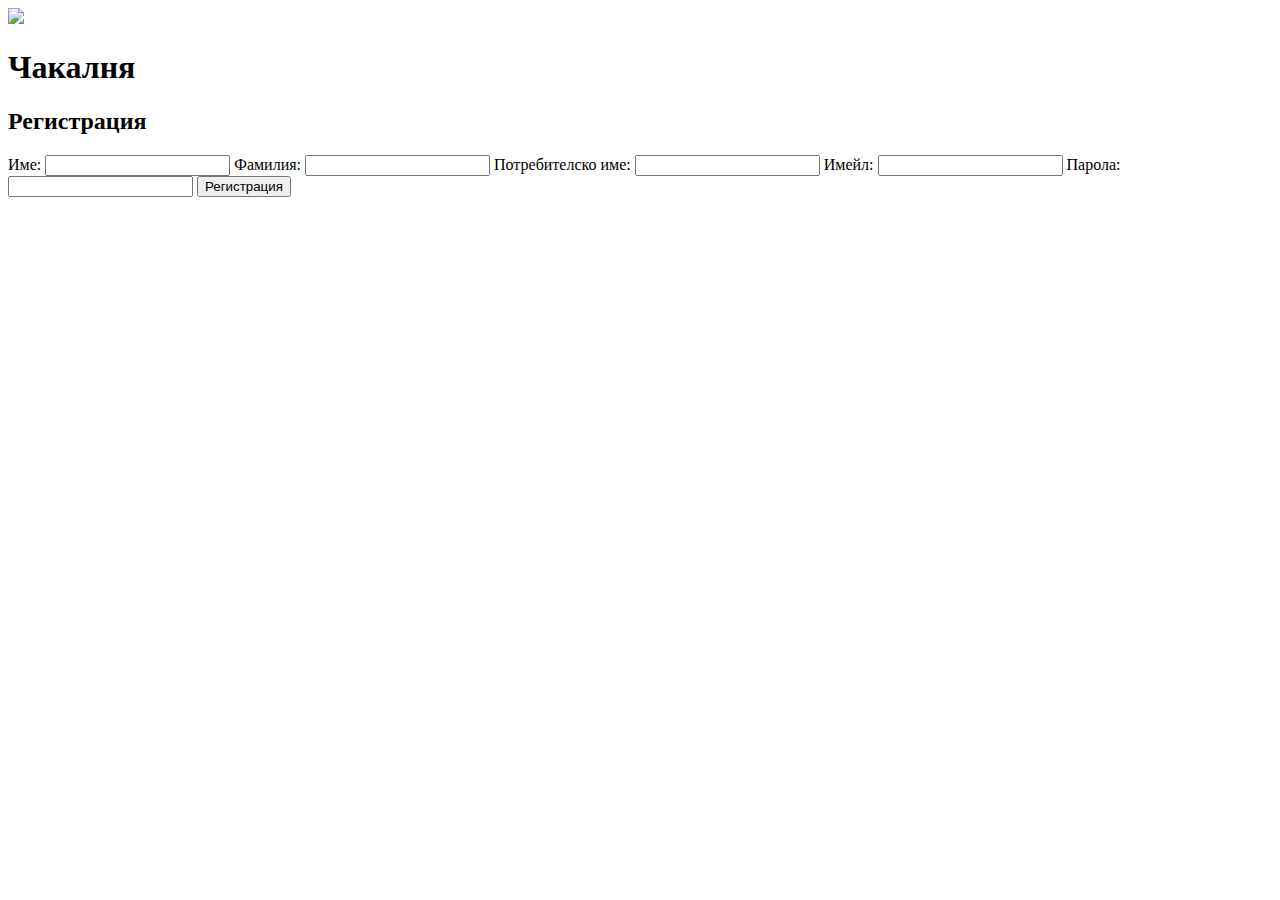
==== frontend/queue/queue.html @ 82895399 "ijsd" ====
<!DOCTYPE html>
<html lang="en">
<head>
    <meta charset="UTF-8">
    <meta http-equiv="X-UA-Compatible" content="IE=edge">
    <meta name="viewport" content="width=device-width, initial-scale=1.0">
    <title>Чакалня</title>
    <link rel="stylesheet" href="./css/style.css">
    <script defer src="./js/events.js"></script>
</head>
<body>
    <header>
        <img id="logo" src="./img/pagelogo.png">
        <h1>Чакалня</h1>
    </header>
    <article>
        <form id="registration-form">
            <h2>Регистрация</h2>
            <label for="first-name">Име:</label>
            <input id="first-name">

            <label for="last-name">Фамилия:</label>
            <input id="last-name">

            <label for="username">Потребителско име:</label>
            <input id="username">

            <label for="email">Имейл:</label>
            <input id="email">

            <label for="password">Парола:</label>
            <input id="password" type="password">

            <button id="register-button">Регистрация</button>
        </form>
    </article>
</body>
</html>
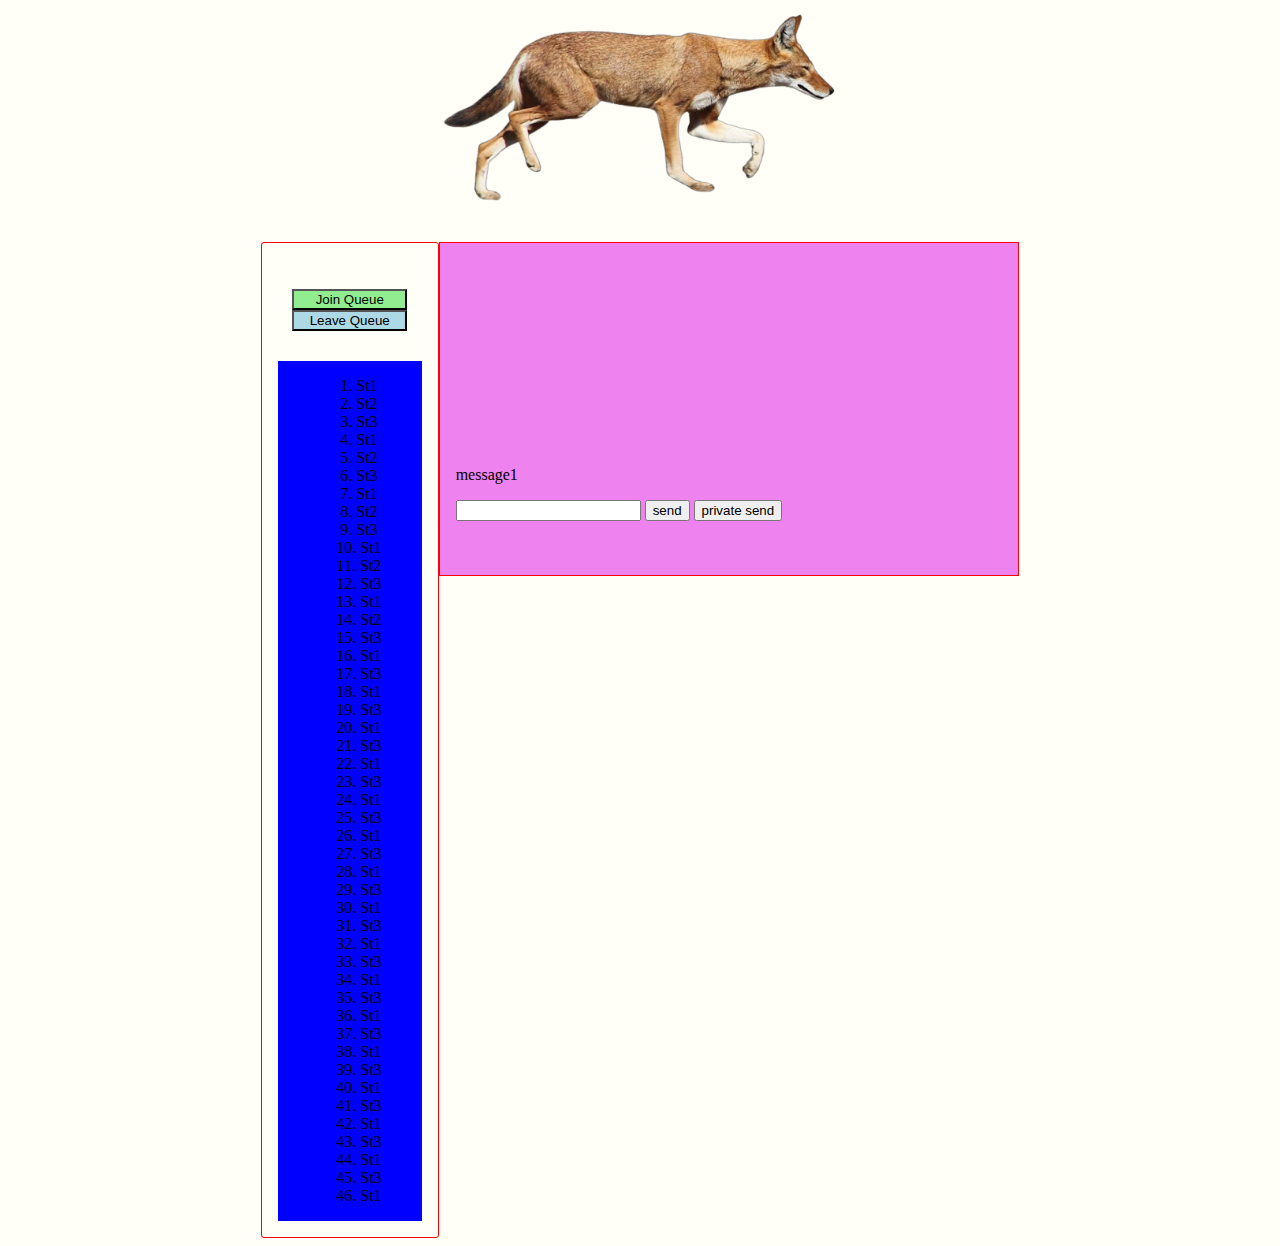
==== commit fd53e646: "queue page almost ready" ====
--- a/frontend/queue/queue.html
+++ b/frontend/queue/queue.html
@@ -1,38 +1,90 @@
 <!DOCTYPE html>
 <html lang="en">
+
 <head>
     <meta charset="UTF-8">
     <meta http-equiv="X-UA-Compatible" content="IE=edge">
     <meta name="viewport" content="width=device-width, initial-scale=1.0">
     <title>Чакалня</title>
-    <link rel="stylesheet" href="./css/style.css">
+    <link rel="stylesheet" href="./css/queue.css">
     <script defer src="./js/events.js"></script>
 </head>
+
 <body>
     <header>
         <img id="logo" src="./img/pagelogo.png">
-        <h1>Чакалня</h1>
     </header>
-    <article>
-        <form id="registration-form">
-            <h2>Регистрация</h2>
-            <label for="first-name">Име:</label>
-            <input id="first-name">
+    <section id="newsect">
 
-            <label for="last-name">Фамилия:</label>
-            <input id="last-name">
+        <article class="child">
 
-            <label for="username">Потребителско име:</label>
-            <input id="username">
+            <section id="buttons">
+                <button id="join-button">Join Queue</button>
+                <button id="leave-button">Leave Queue</button>
+            </section>
+            <section id="queue">
+                <ol>
+                    <li>St1</li>
+                    <li>St2</li>
+                    <li>St3</li>
 
-            <label for="email">Имейл:</label>
-            <input id="email">
+                    <li>St1</li>
+                    <li>St2</li>
+                    <li>St3</li>
+                    <li>St1</li>
+                    <li>St2</li>
+                    <li>St3</li>
+                    <li>St1</li>
+                    <li>St2</li>
+                    <li>St3</li>
+                    <li>St1</li>
+                    <li>St2</li>
+                    <li>St3</li>
+                    <li>St1</li>
+                    <li>St3</li>
+                    <li>St1</li>
+                    <li>St3</li>
+                    <li>St1</li>
+                    <li>St3</li>
+                    <li>St1</li>
+                    <li>St3</li>
+                    <li>St1</li>
+                    <li>St3</li>
+                    <li>St1</li>
+                    <li>St3</li>
+                    <li>St1</li>
+                    <li>St3</li>
+                    <li>St1</li>
+                    <li>St3</li>
+                    <li>St1</li>
+                    <li>St3</li>
+                    <li>St1</li>
+                    <li>St3</li>
+                    <li>St1</li>
+                    <li>St3</li>
+                    <li>St1</li>
+                    <li>St3</li>
+                    <li>St1</li>
+                    <li>St3</li>
+                    <li>St1</li>
+                    <li>St3</li>
+                    <li>St1</li>
+                    <li>St3</li>
+                    <li>St1</li>
+                </ol>
+            </section>
 
-            <label for="password">Парола:</label>
-            <input id="password" type="password">
+        </article>
+        <section id="chatroom" class="child">
+            <section id="messages">
+                <p>message1</p>
+            </section>
+            <input type="text" name="" id="">
+            <button>send</button>
+            <button>private send</button>
+        </section>
 
-            <button id="register-button">Регистрация</button>
-        </form>
-    </article>
+    </section>
 </body>
+
 </html>--- a/frontend/queue/css/queue.css
+++ b/frontend/queue/css/queue.css
@@ -0,0 +1,93 @@
+body {
+    background-color: rgb(255, 254, 247);
+    display: flex;
+    flex-direction: column;
+    align-items: center;
+    align-content:space-between;
+    justify-content: space-between;
+    
+}
+
+ol {
+    
+    justify-content: center;
+    align-content: center;
+    align-items: center;
+    display:flex;
+    flex-direction: column;
+    column-rule-style: solid;
+    list-style-position: inside;
+    height: fit-content;
+    margin-left: -15%;
+}
+
+article {
+    text-align: center;
+    border: 1px black solid;
+    border-radius: 3px;
+}
+
+#chatroom {
+    background-color: violet;
+    height: 300px;
+    width: 700px;
+}
+
+.child {
+    display: inline-block;
+    border: 1px solid red;
+    padding: 1rem 1rem;
+    vertical-align: top;
+}
+
+#queue {
+    justify-content: center;
+    align-content: center;
+    align-items: center;
+    display:flex;
+    background-color: blue;
+    min-height: fit-content;
+}
+
+#whole {
+    display: inline-block;
+}
+
+#logo {
+    height: 200px;
+    width: auto;
+    margin-bottom:30px;
+}
+
+button#register-button{
+    background-color: green;
+}
+
+#buttons {
+    margin-top: 30px;
+    margin-bottom: 30px;
+}
+
+#join-button {
+    background-color: lightgreen;
+    width: 80%;
+}
+
+#leave-button {
+    background-color: lightblue;
+    width: 80%;
+}
+
+#messages {
+    padding-top: 35%;
+}
+
+#newsect {
+    display: flex;
+    justify-content: space-between;
+    flex-wrap: nowrap;
+    flex-direction: row;
+    align-items: stretch;
+    width: 60%;
+    min-width: 600px;
+}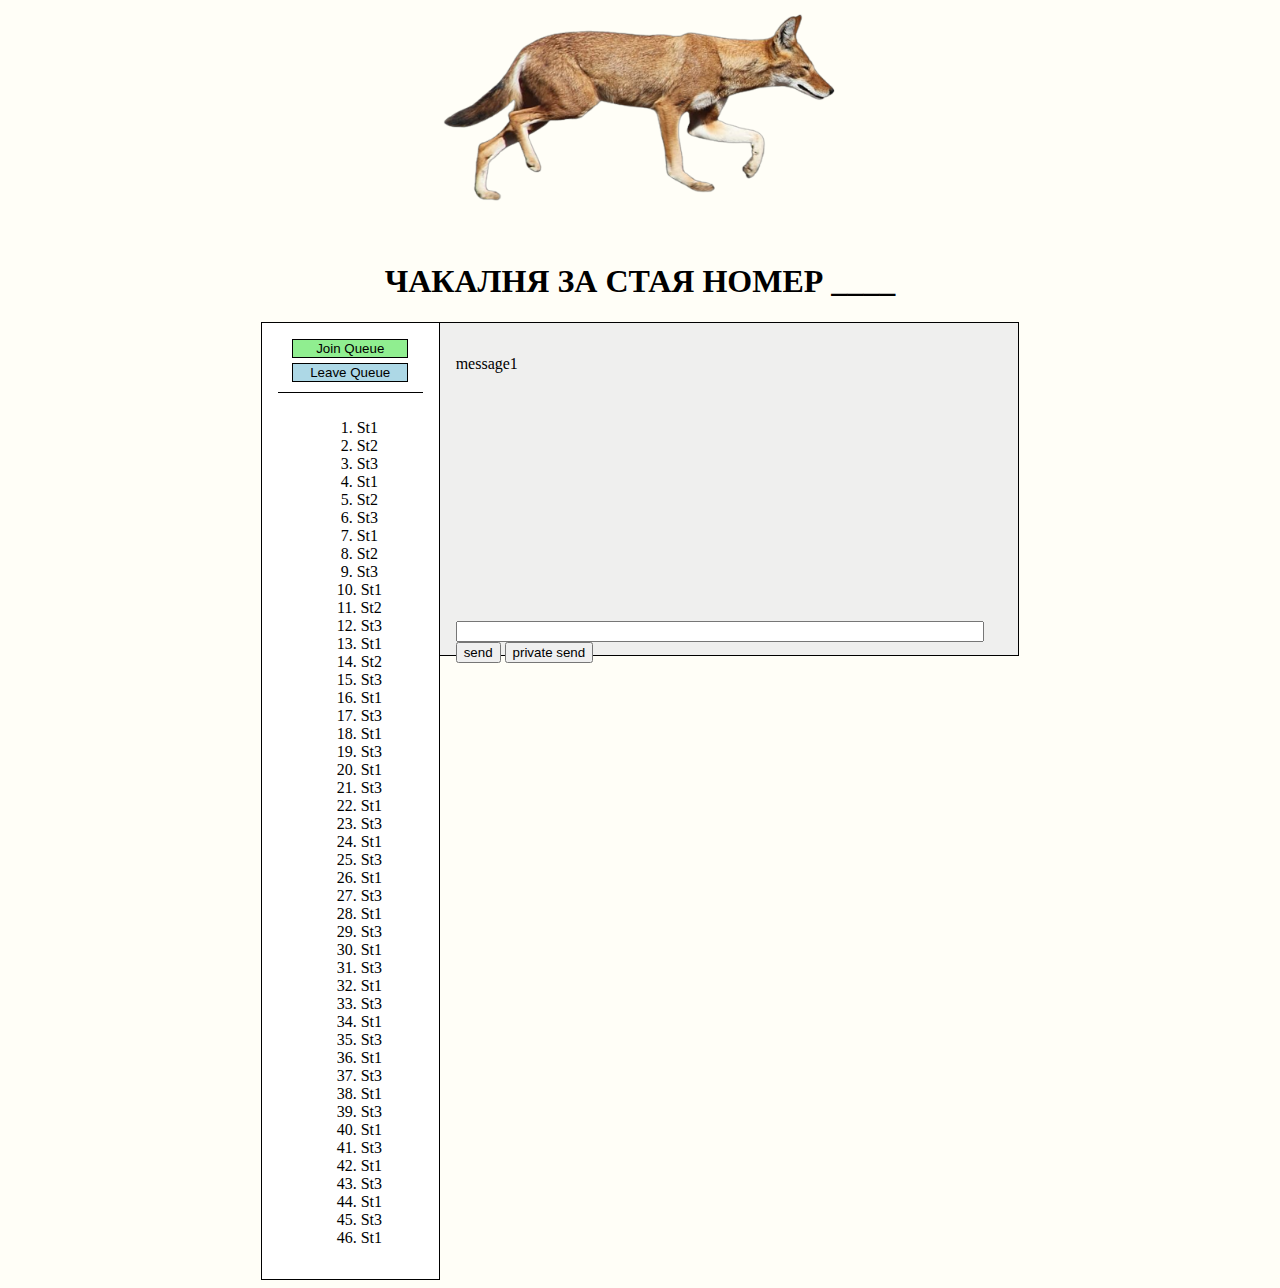
==== commit 977109f8: "fixed css for que waiting room" ====
--- a/frontend/queue/queue.html
+++ b/frontend/queue/queue.html
@@ -14,6 +14,7 @@
     <header>
         <img id="logo" src="./img/pagelogo.png">
     </header>
+    <h1>ЧАКАЛНЯ ЗА СТАЯ НОМЕР ____</h1>
     <section id="newsect">
 
         <article class="child">
@@ -76,12 +77,15 @@
 
         </article>
         <section id="chatroom" class="child">
-            <section id="messages">
-                <p>message1</p>
-            </section>
-            <input type="text" name="" id="">
-            <button>send</button>
-            <button>private send</button>
+            <section id="chatroom-content">
+                <section id="messages">
+                    <p>message1</p>
+                </section>
+                <input type="text" name="" id="input-to-chat">
+                <button>send</button>
+                <button>private send</button>
+            <section>
+
         </section>
 
     </section>
--- a/frontend/queue/css/queue.css
+++ b/frontend/queue/css/queue.css
@@ -23,19 +23,22 @@
 
 article {
     text-align: center;
-    border: 1px black solid;
-    border-radius: 3px;
+    background-color: white;
+    border: 1px solid black;
 }
 
 #chatroom {
-    background-color: violet;
+    background-color: rgb(235 235 235 / 81%);
+    border: 1px solid black;
+    border-left: 0px solid white;
     height: 300px;
-    width: 700px;
+    width: 680px;
 }
-
+#input-to-chat {
+    width: 520px;
+}
 .child {
     display: inline-block;
-    border: 1px solid red;
     padding: 1rem 1rem;
     vertical-align: top;
 }
@@ -45,7 +48,7 @@
     align-content: center;
     align-items: center;
     display:flex;
-    background-color: blue;
+    border-radius: 10px;
     min-height: fit-content;
 }
 
@@ -64,24 +67,29 @@
 }
 
 #buttons {
-    margin-top: 30px;
-    margin-bottom: 30px;
+    margin-bottom: 10px;
+    border-bottom: 1px solid black;
 }
 
 #join-button {
+
+    border: 1px solid black;
     background-color: lightgreen;
     width: 80%;
 }
 
 #leave-button {
+    
+    border: 1px solid black;
     background-color: lightblue;
     width: 80%;
+    margin-bottom: 10px;
+    margin-top: 5px;
 }
 
-#messages {
-    padding-top: 35%;
+p{
+    height: 250px;
 }
-
 #newsect {
     display: flex;
     justify-content: space-between;
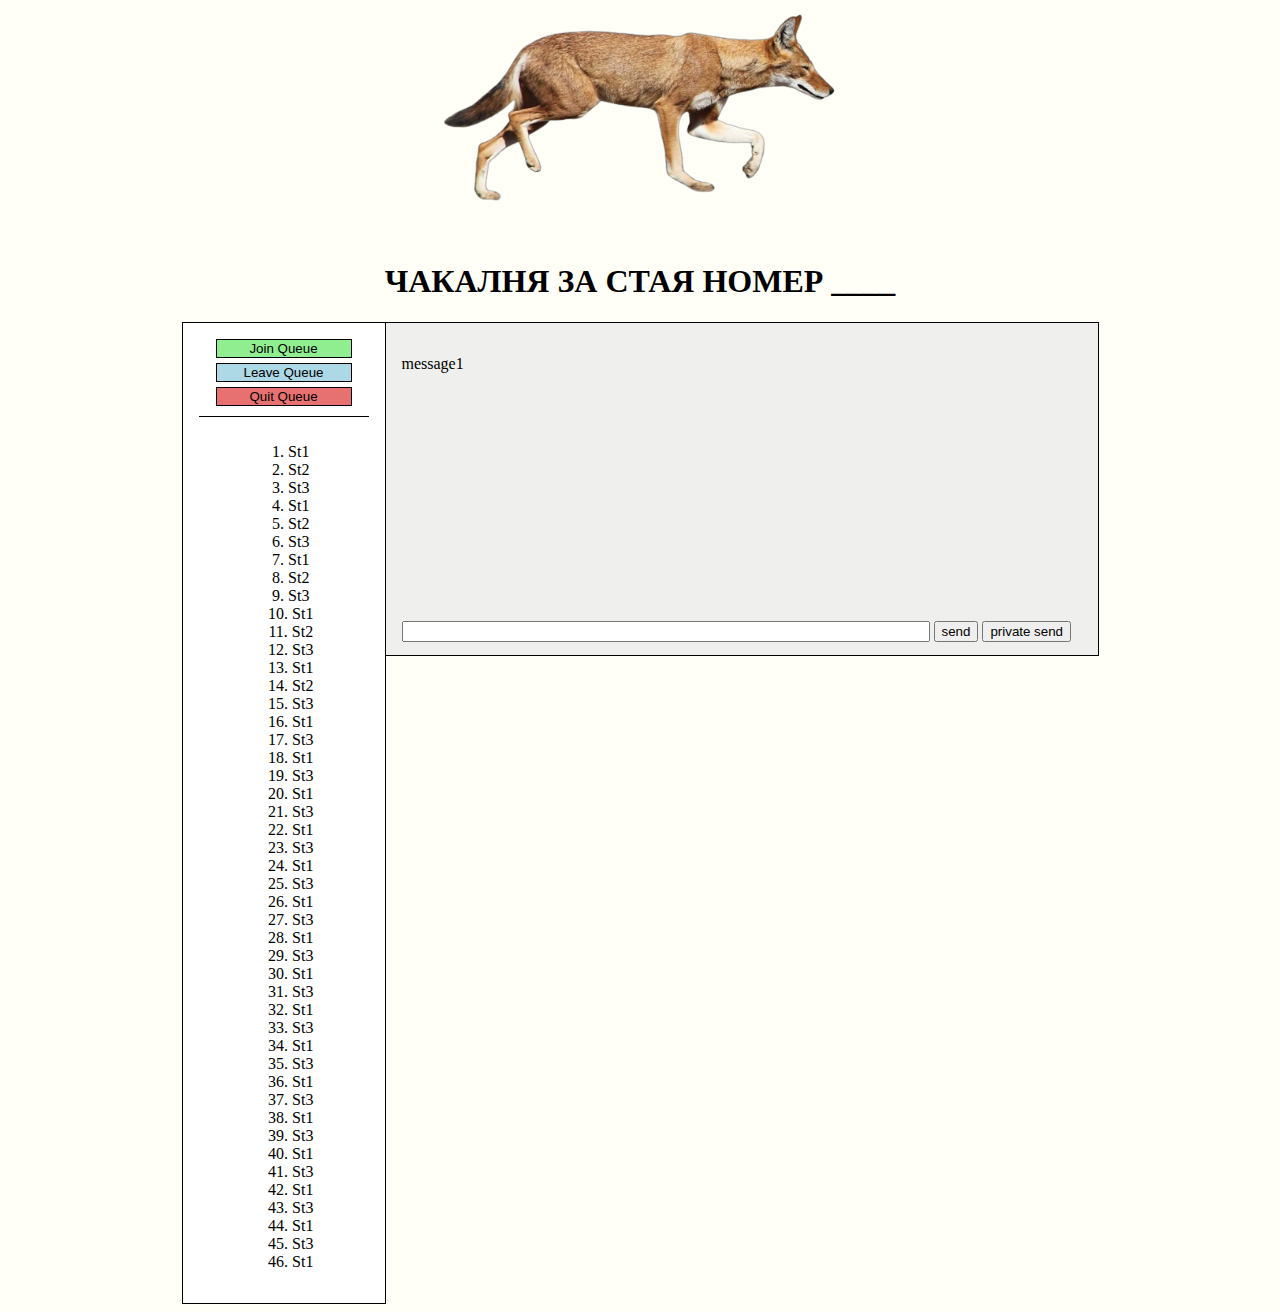
==== commit b233517a: ".." ====
--- a/frontend/queue/queue.html
+++ b/frontend/queue/queue.html
@@ -22,6 +22,7 @@
             <section id="buttons">
                 <button id="join-button">Join Queue</button>
                 <button id="leave-button">Leave Queue</button>
+                <button id="quit-button">Quit Queue</button>
             </section>
             <section id="queue">
                 <ol>
--- a/frontend/queue/css/queue.css
+++ b/frontend/queue/css/queue.css
@@ -25,6 +25,7 @@
     text-align: center;
     background-color: white;
     border: 1px solid black;
+    width: 170px;
 }
 
 #chatroom {
@@ -33,6 +34,7 @@
     border-left: 0px solid white;
     height: 300px;
     width: 680px;
+    min-width: 680px;
 }
 #input-to-chat {
     width: 520px;
@@ -50,6 +52,7 @@
     display:flex;
     border-radius: 10px;
     min-height: fit-content;
+    min-width: 170px;
 }
 
 #whole {
@@ -79,9 +82,15 @@
 }
 
 #leave-button {
-    
     border: 1px solid black;
     background-color: lightblue;
+    width: 80%;
+    margin-top: 5px;
+}
+
+#quit-button {
+    border: 1px solid black;
+    background-color: rgb(231, 112, 112);
     width: 80%;
     margin-bottom: 10px;
     margin-top: 5px;
@@ -92,7 +101,7 @@
 }
 #newsect {
     display: flex;
-    justify-content: space-between;
+    justify-content: center;
     flex-wrap: nowrap;
     flex-direction: row;
     align-items: stretch;
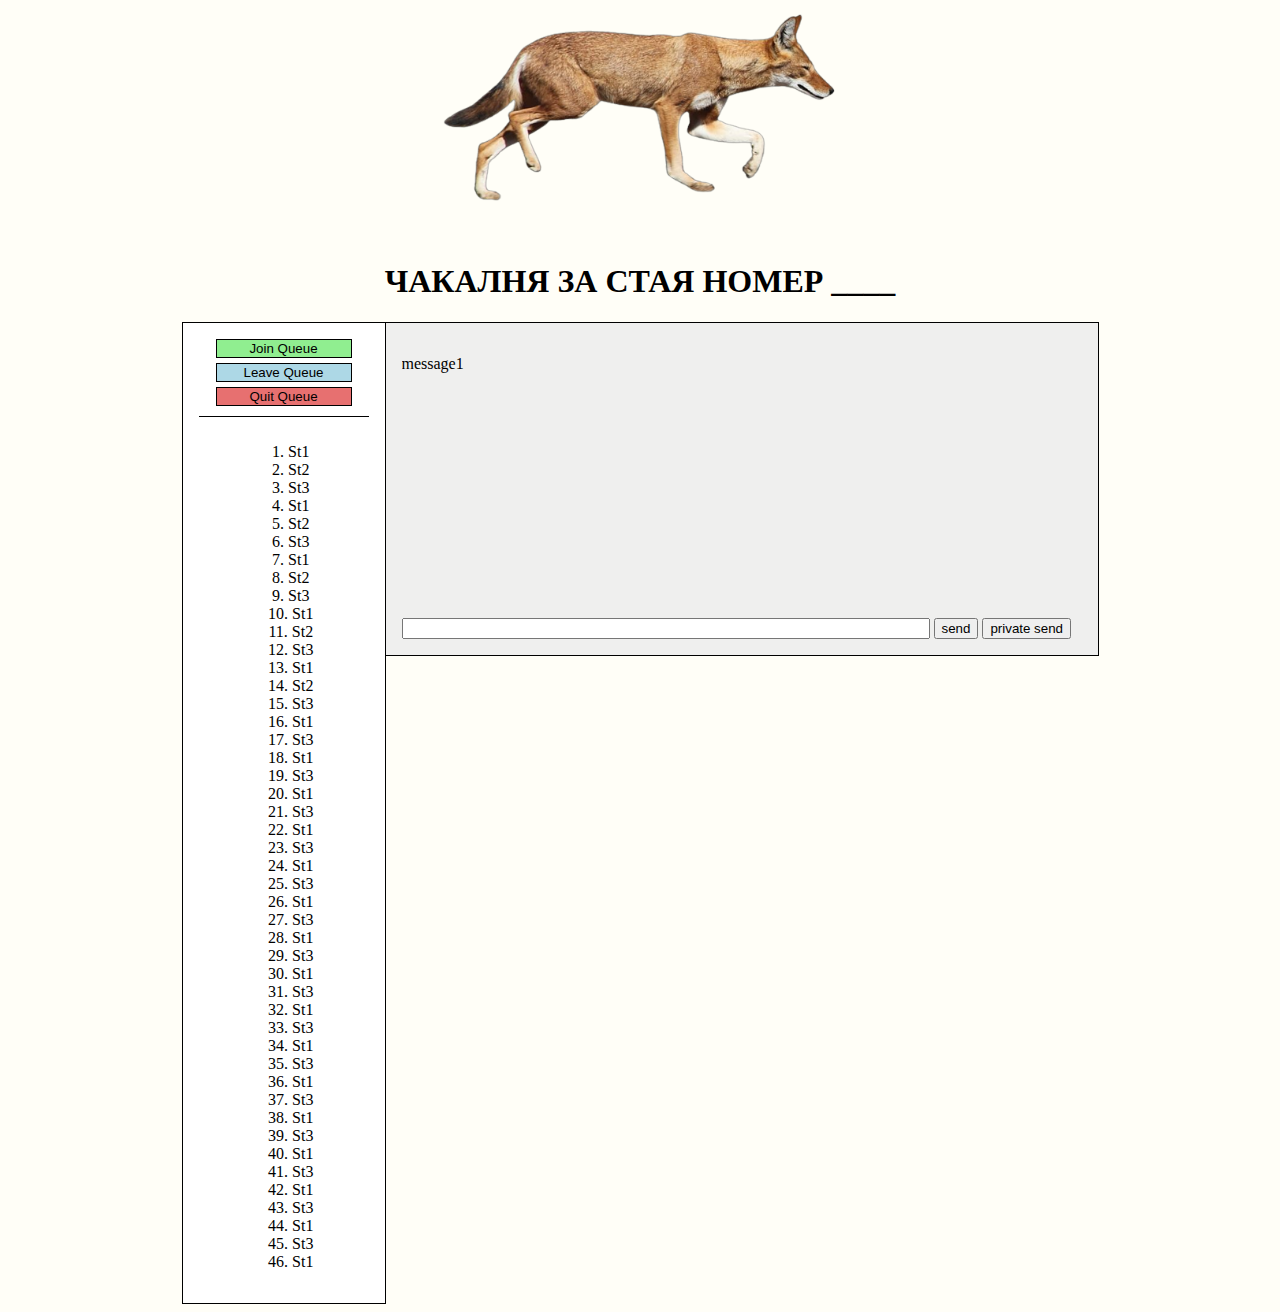
==== commit 2a3ec9be: "mario orders" ====
--- a/frontend/queue/queue.html
+++ b/frontend/queue/queue.html
@@ -7,7 +7,7 @@
     <meta name="viewport" content="width=device-width, initial-scale=1.0">
     <title>Чакалня</title>
     <link rel="stylesheet" href="./css/queue.css">
-    <script defer src="./js/events.js"></script>
+    <script defer src="./js/script.js"></script>
 </head>
 
 <body>
@@ -83,8 +83,8 @@
                     <p>message1</p>
                 </section>
                 <input type="text" name="" id="input-to-chat">
-                <button>send</button>
-                <button>private send</button>
+                <button id="normal-send-button">send</button>
+                <button id="private-send-button">private send</button>
             <section>
 
         </section>
--- a/frontend/queue/css/queue.css
+++ b/frontend/queue/css/queue.css
@@ -54,7 +54,14 @@
     min-height: fit-content;
     min-width: 170px;
 }
-
+#messages {
+    height: 279px;
+    max-height: 279px;
+    display: flex;
+    flex-direction: column;
+    overflow: auto;
+    flex-wrap: nowrap;
+}
 #whole {
     display: inline-block;
 }
@@ -95,10 +102,6 @@
     margin-bottom: 10px;
     margin-top: 5px;
 }
-
-p{
-    height: 250px;
-}
 #newsect {
     display: flex;
     justify-content: center;
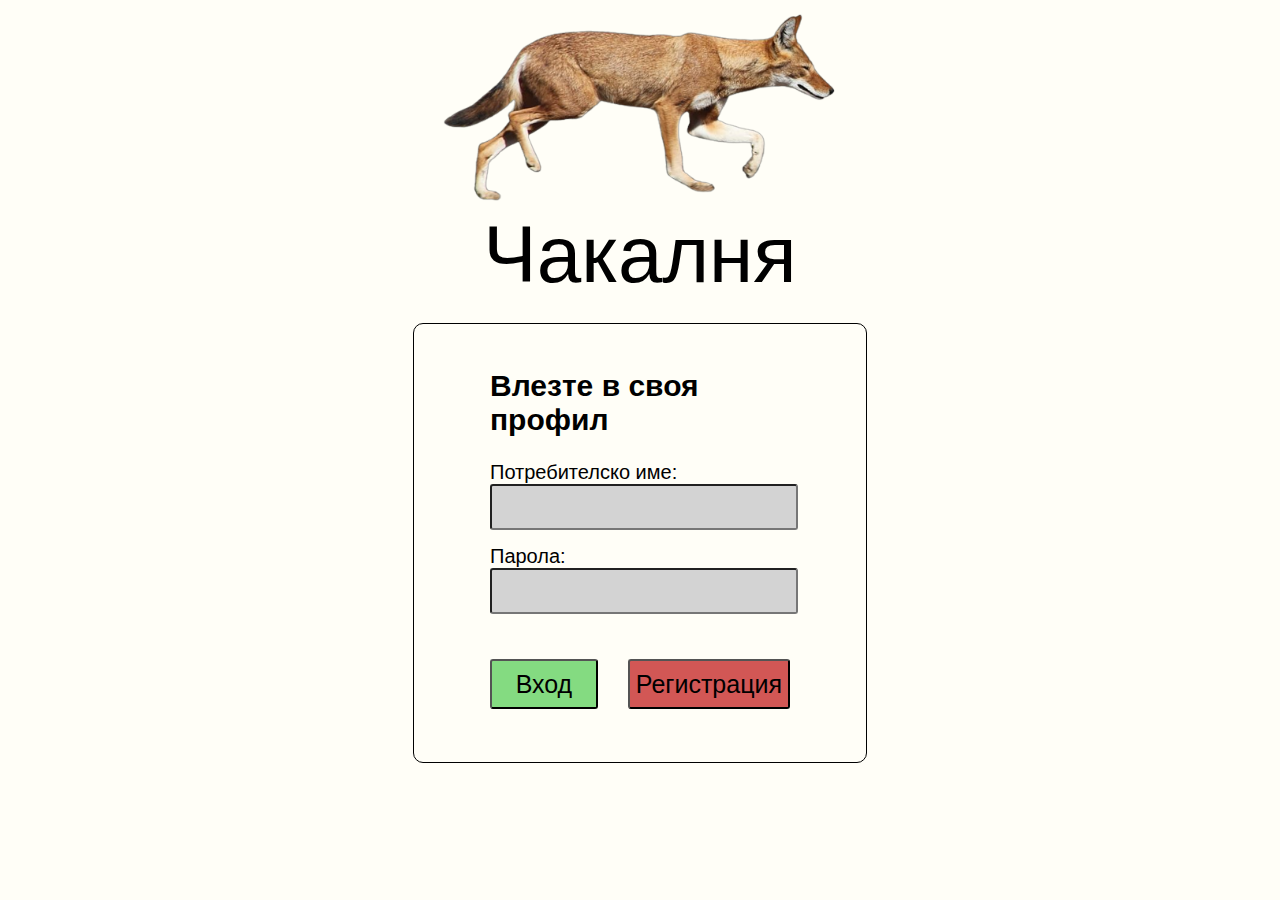
==== commit 86a8bfa4: "queue updates" ====
--- a/frontend/queue/queue.html
+++ b/frontend/queue/queue.html
@@ -14,7 +14,7 @@
     <header>
         <img id="logo" src="./img/pagelogo.png">
     </header>
-    <h1>ЧАКАЛНЯ ЗА СТАЯ НОМЕР ____</h1>
+    <h1 id="room-name">ЧАКАЛНЯ ЗА СТАЯ НОМЕР ____</h1>
     <section id="newsect">
 
         <article class="child">
@@ -25,54 +25,7 @@
                 <button id="quit-button">Quit Queue</button>
             </section>
             <section id="queue">
-                <ol>
-                    <li>St1</li>
-                    <li>St2</li>
-                    <li>St3</li>
-
-                    <li>St1</li>
-                    <li>St2</li>
-                    <li>St3</li>
-                    <li>St1</li>
-                    <li>St2</li>
-                    <li>St3</li>
-                    <li>St1</li>
-                    <li>St2</li>
-                    <li>St3</li>
-                    <li>St1</li>
-                    <li>St2</li>
-                    <li>St3</li>
-                    <li>St1</li>
-                    <li>St3</li>
-                    <li>St1</li>
-                    <li>St3</li>
-                    <li>St1</li>
-                    <li>St3</li>
-                    <li>St1</li>
-                    <li>St3</li>
-                    <li>St1</li>
-                    <li>St3</li>
-                    <li>St1</li>
-                    <li>St3</li>
-                    <li>St1</li>
-                    <li>St3</li>
-                    <li>St1</li>
-                    <li>St3</li>
-                    <li>St1</li>
-                    <li>St3</li>
-                    <li>St1</li>
-                    <li>St3</li>
-                    <li>St1</li>
-                    <li>St3</li>
-                    <li>St1</li>
-                    <li>St3</li>
-                    <li>St1</li>
-                    <li>St3</li>
-                    <li>St1</li>
-                    <li>St3</li>
-                    <li>St1</li>
-                    <li>St3</li>
-                    <li>St1</li>
+                <ol id="ordered-list">
                 </ol>
             </section>
 
@@ -80,12 +33,11 @@
         <section id="chatroom" class="child">
             <section id="chatroom-content">
                 <section id="messages">
-                    <p>message1</p>
                 </section>
                 <input type="text" name="" id="input-to-chat">
                 <button id="normal-send-button">send</button>
                 <button id="private-send-button">private send</button>
-            <section>
+            </section>
 
         </section>
 
--- a/frontend/queue/css/queue.css
+++ b/frontend/queue/css/queue.css
@@ -9,35 +9,41 @@
 }
 
 ol {
-    
-    justify-content: center;
-    align-content: center;
-    align-items: center;
-    display:flex;
+    display: flex;
+    overflow-y:auto;
+    height:240px;
+    min-width: 300px;
     flex-direction: column;
-    column-rule-style: solid;
     list-style-position: inside;
-    height: fit-content;
-    margin-left: -15%;
+    text-align: left;
+    margin-left: -13%;
+ 
+}
+ol li{
+    border-bottom: 1px solid grey;
+    padding: 10px;
 }
 
 article {
     text-align: center;
     background-color: white;
     border: 1px solid black;
-    width: 170px;
+    
+    width: 300px;
 }
 
 #chatroom {
     background-color: rgb(235 235 235 / 81%);
     border: 1px solid black;
     border-left: 0px solid white;
-    height: 300px;
-    width: 680px;
-    min-width: 680px;
+    height: 320px;
+    width: 300px;
+    min-width: 300px;
+    display: flex;
+    overflow-y:auto;
 }
 #input-to-chat {
-    width: 520px;
+    width: 280px;
 }
 .child {
     display: inline-block;
@@ -46,9 +52,9 @@
 }
 
 #queue {
-    justify-content: center;
-    align-content: center;
-    align-items: center;
+    justify-content: left;
+    align-content: left;
+    align-items: left;
     display:flex;
     border-radius: 10px;
     min-height: fit-content;
@@ -72,35 +78,37 @@
     margin-bottom:30px;
 }
 
-button#register-button{
+/* button#register-button{
     background-color: green;
-}
+} */
 
 #buttons {
-    margin-bottom: 10px;
-    border-bottom: 1px solid black;
+    
+    width: 100px;
+    margin: 5px;
+    display: inline;
 }
 
 #join-button {
-
+    height: 40px;
     border: 1px solid black;
     background-color: lightgreen;
-    width: 80%;
+    
 }
 
 #leave-button {
     border: 1px solid black;
     background-color: lightblue;
-    width: 80%;
-    margin-top: 5px;
+    height: 40px;
+    
 }
 
 #quit-button {
     border: 1px solid black;
     background-color: rgb(231, 112, 112);
-    width: 80%;
-    margin-bottom: 10px;
-    margin-top: 5px;
+    height: 40px;
+    
+    /* margin-top: 5px; */
 }
 #newsect {
     display: flex;
